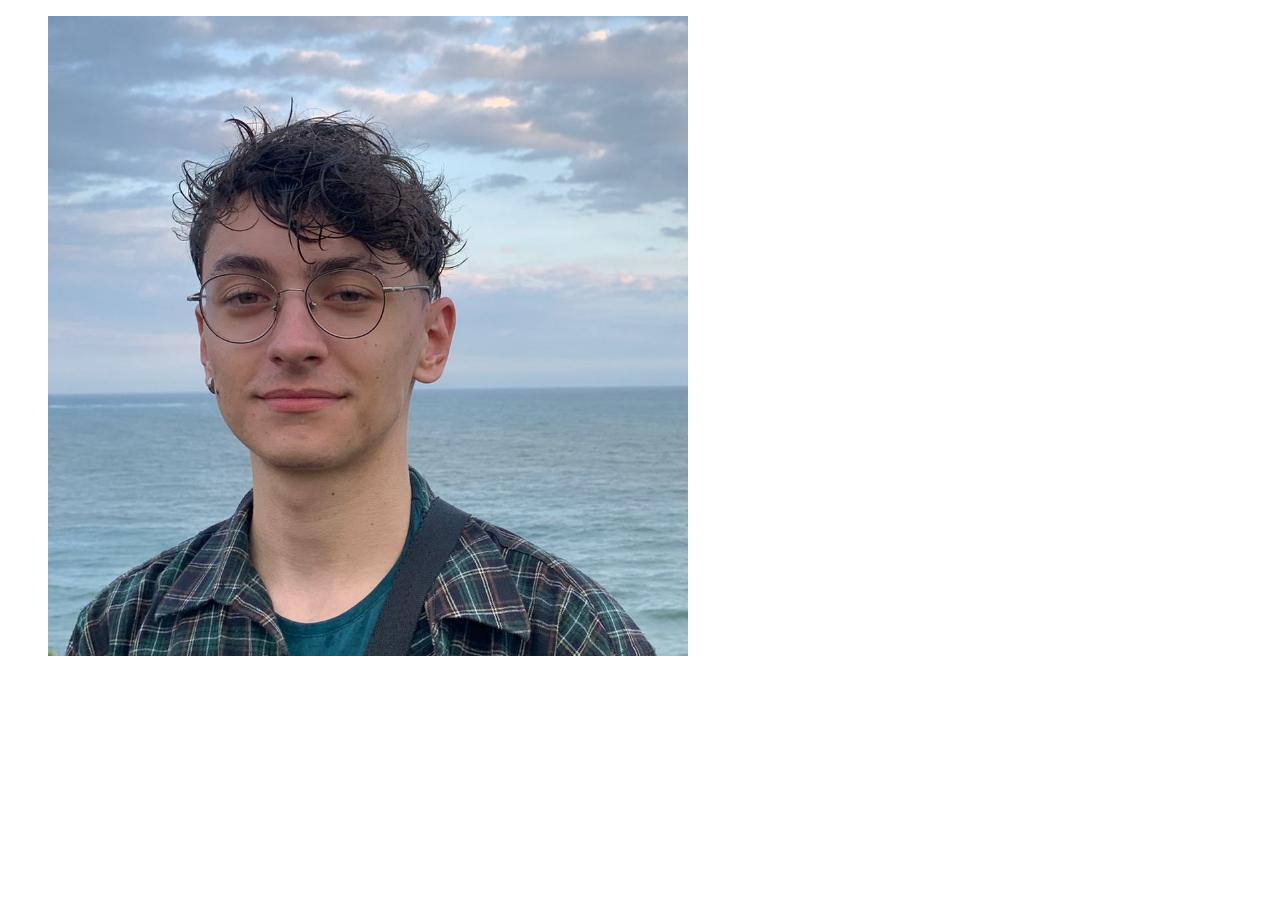
==== contato/index.html @ 784d23c8 "a" ====
<!DOCTYPE html>
<html lang="en">
  <head>
    <meta charset="UTF-8" />
    <meta name="viewport" content="width=device-width, initial-scale=1.0" />
    <title>Contato</title>
    <link rel="stylesheet" href="./css/index.css" />
  </head>
  <body>
    <figure>
      <img src="./img/a.png" alt="Foto do Tomás" />
    </figure>
  </body>
</html>
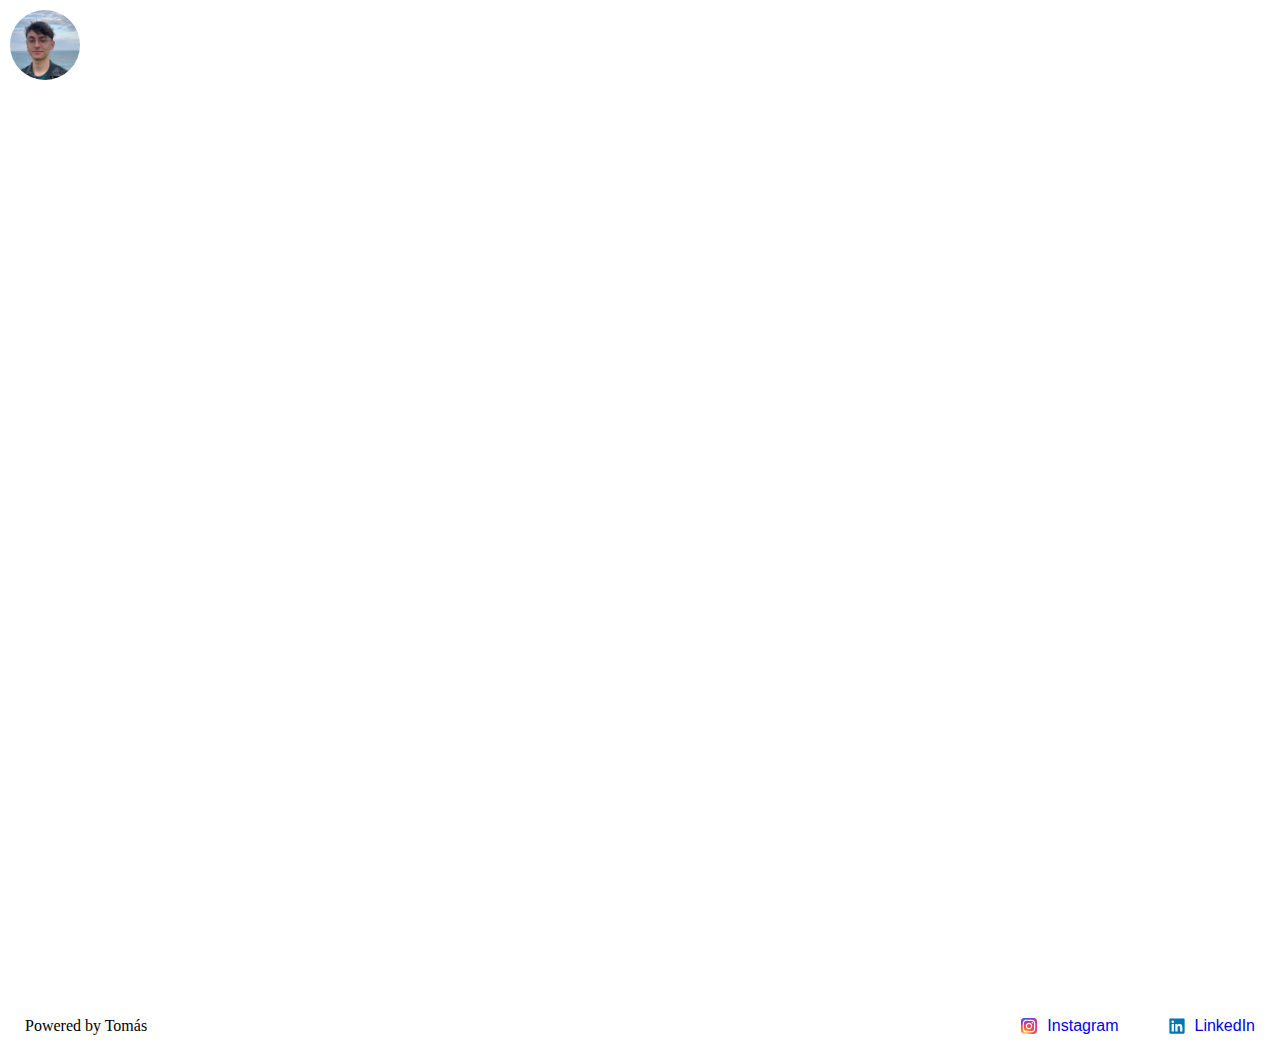
==== commit 87dc5d02: "a" ====
--- a/contato/index.html
+++ b/contato/index.html
@@ -4,11 +4,20 @@
     <meta charset="UTF-8" />
     <meta name="viewport" content="width=device-width, initial-scale=1.0" />
     <title>Contato</title>
+    <link rel="stylesheet" href="./css/reset.css" />
     <link rel="stylesheet" href="./css/index.css" />
   </head>
-  <body>
+  <header>
     <figure>
-      <img src="./img/a.png" alt="Foto do Tomás" />
+      <img class="img" src="./img/a.png" alt="Foto do Tomás" />
     </figure>
-  </body>
+  </header>
+  <main></main>
+  <footer>
+    <p class="info">Powered by Tomás</p>
+    <div class="socials">
+      <a class="social" href="https://www.instagram.com/samot_vargas/" target="_blank"><img class="social-img" src="./img/instagram.svg" alt="Instagram Logo">Instagram</a>
+      <a class="social" href="https://www.linkedin.com/in/tom%C3%A1s-vargas-vieira-158ab0305/" target="_blank"><img class="social-img" src="./img/linkedin.svg" alt="Linkedin Logo">LinkedIn</a>
+    </div>
+  </footer>
 </html>
--- a/contato/css/index.css
+++ b/contato/css/index.css
@@ -0,0 +1,29 @@
+main{
+    display: flex;
+    height: 100vh;
+}
+
+.img{
+    height: 70px;
+    width: 70px;
+    padding: 10px;
+    border-radius: 50px;
+}
+
+footer{
+    display: flex;
+    justify-content: space-between;
+    padding: 25px;
+}
+
+.socials{
+    display: flex;
+    gap: 50px;
+}
+
+.social{
+    display: flex;
+    gap: 10px;
+    text-decoration: none;
+    font-family: sans-serif;
+}